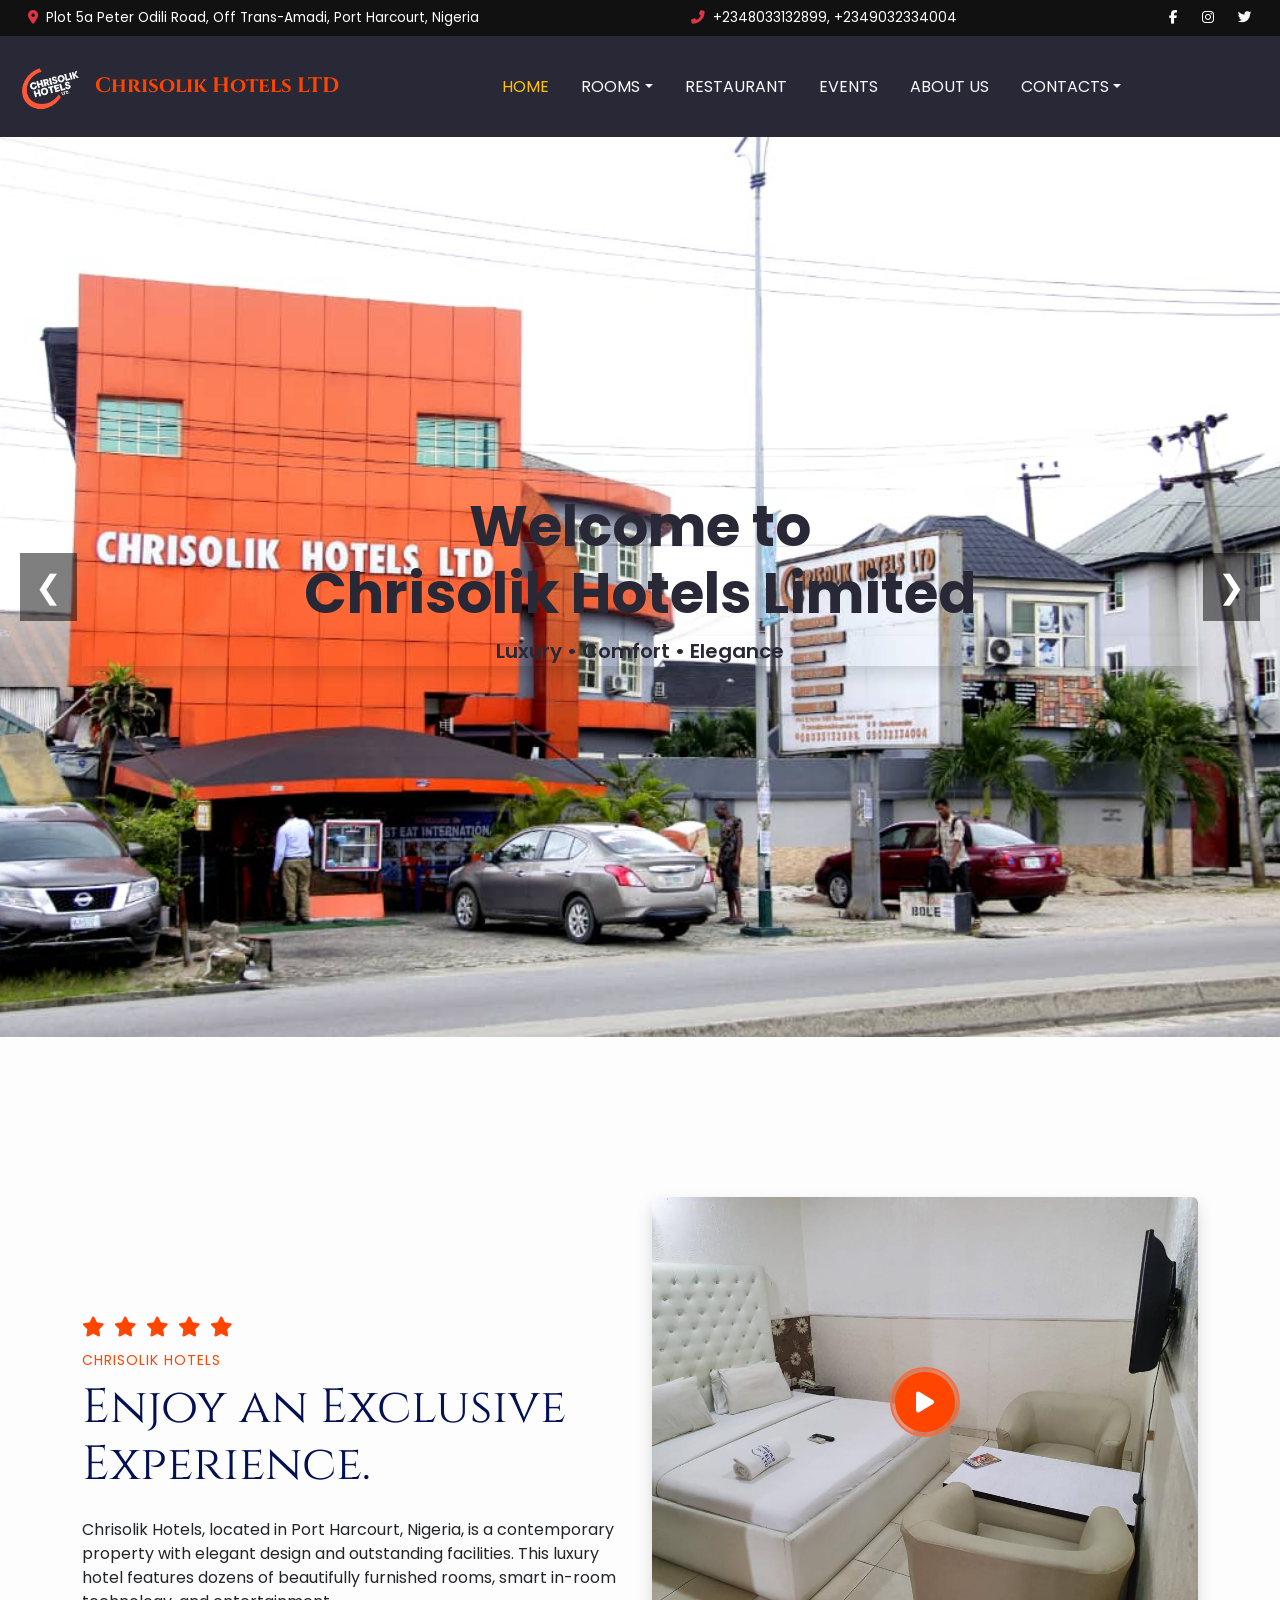
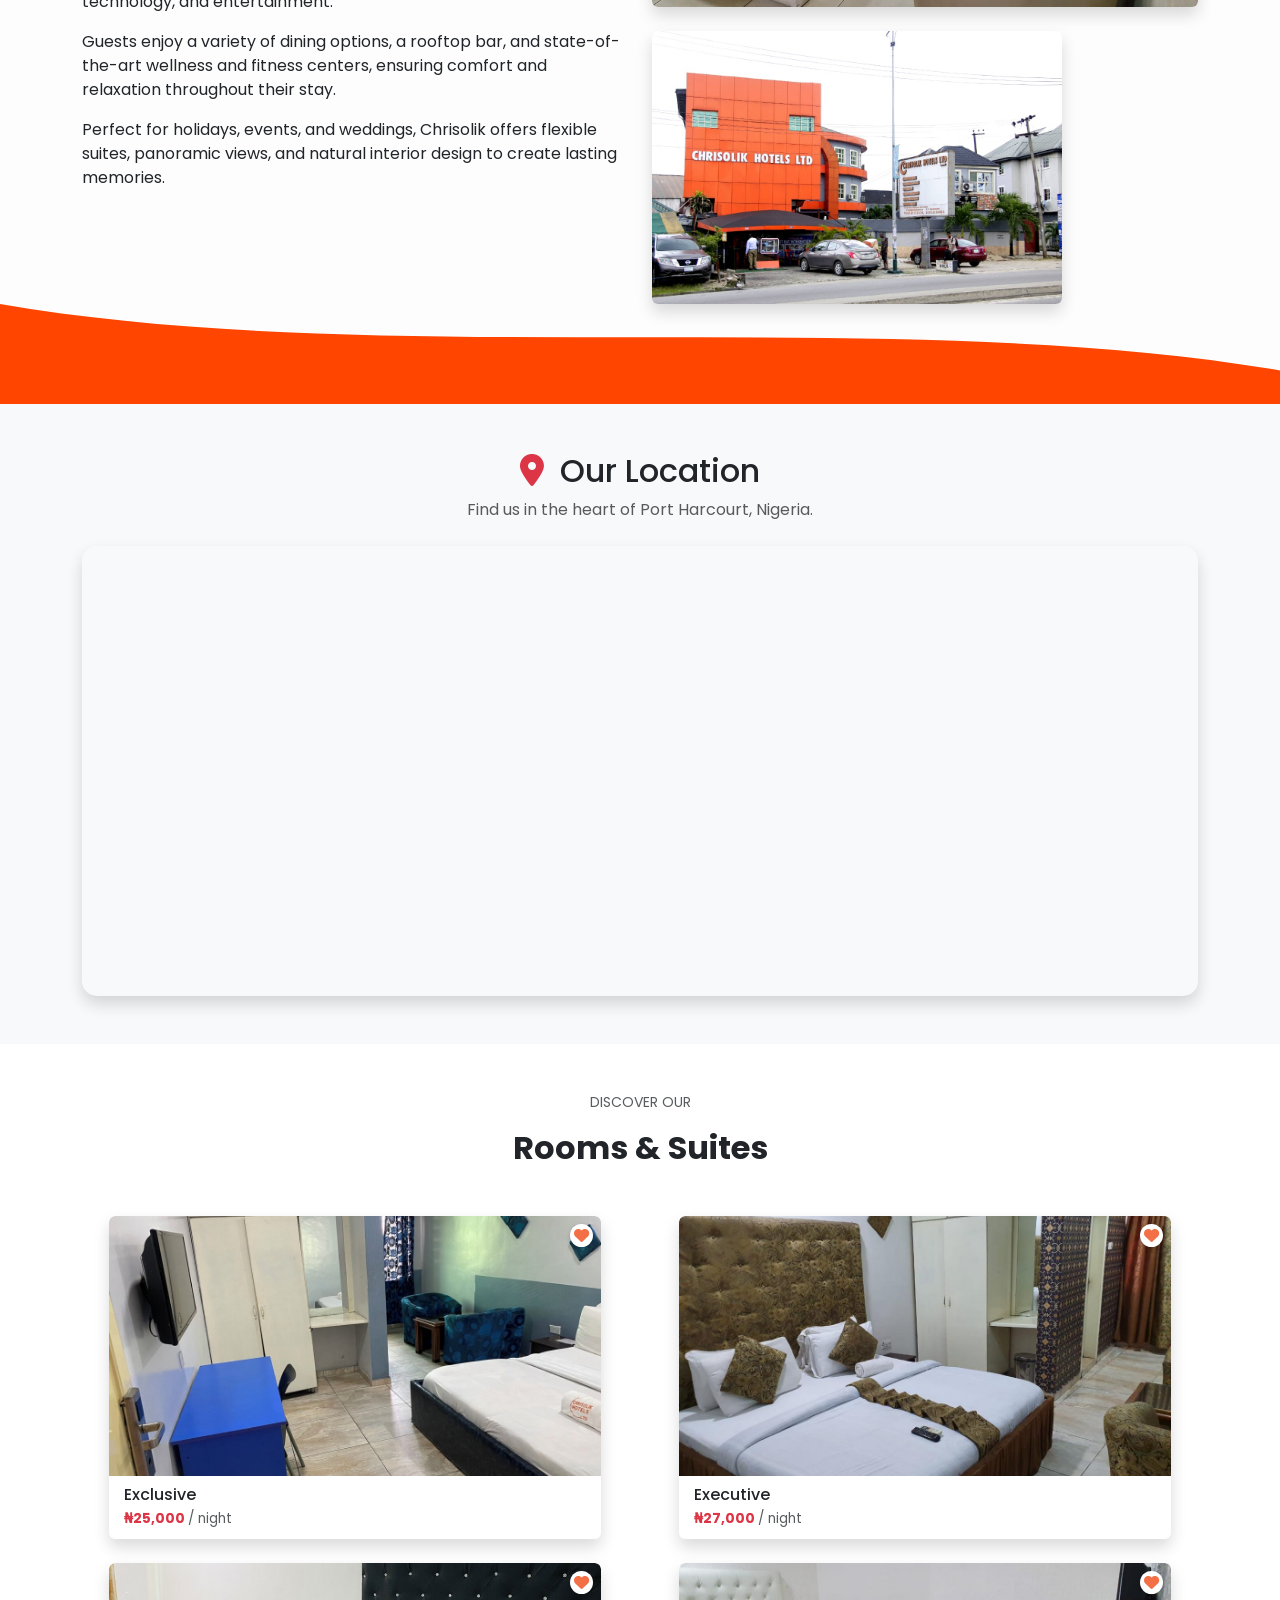
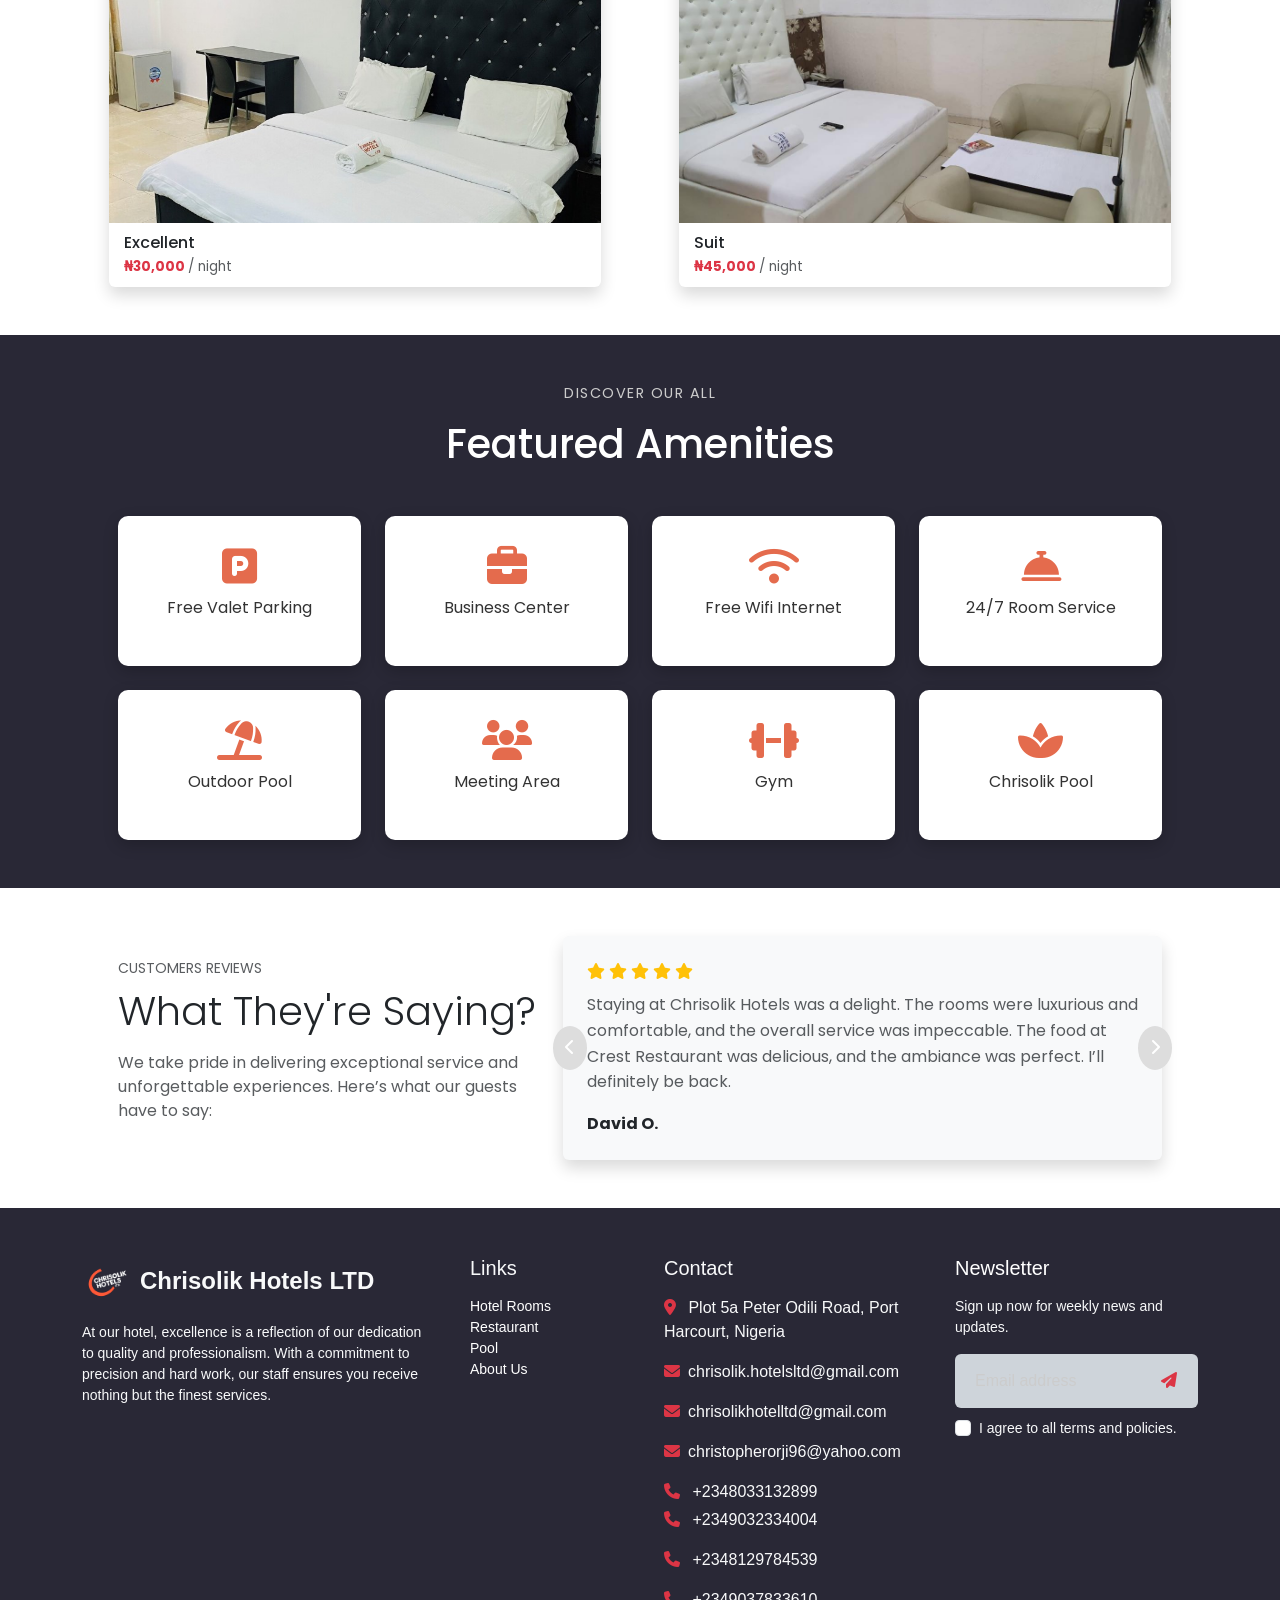
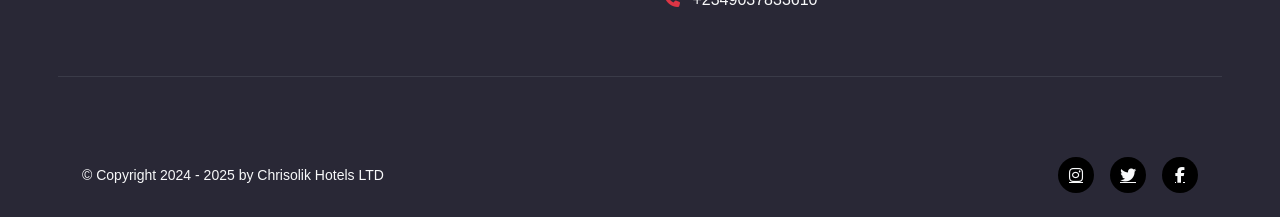
==== index.html @ db1ce0ff "first commit" ====
<!DOCTYPE html>
<html lang="en">
<head>
  <meta charset="UTF-8" />
  <meta name="viewport" content="width=device-width, initial-scale=1" />
  <title>Chrisolik Hotels LTD</title>

  <!-- Bootstrap CSS -->
  <link href="https://cdn.jsdelivr.net/npm/bootstrap@5.3.2/dist/css/bootstrap.min.css" rel="stylesheet">
  
  <!-- Font Awesome -->
  <link href="https://cdnjs.cloudflare.com/ajax/libs/font-awesome/6.5.0/css/all.min.css" rel="stylesheet">

  <!-- Google Fonts -->
  <link href="https://fonts.googleapis.com/css2?family=Cinzel:wght@400;700&family=Poppins:wght@400;500&display=swap" rel="stylesheet">
  <link rel="stylesheet" href="/styles.css">
  <link rel="stylesheet" href="/style.css">
</head>
<body>

<!-- 🔹 Top Info Bar -->
<div class="top-info py-2 px-3">
  <div class="container-fluid d-flex justify-content-between align-items-center flex-wrap">
    <div class="d-flex align-items-center">
      <i class="fas fa-map-marker-alt me-2 text-danger"></i>
      <span>Plot 5a Peter Odili Road, Off Trans-Amadi, Port Harcourt, Nigeria</span>
    </div>
    <div class="d-flex align-items-center">
      <i class="fas fa-phone-alt me-2 text-danger"></i>
      <span>+2348033132899, +2349032334004</span>
    </div>
    <div class="d-flex gap-4">
      <a href="https://www.facebook.com/share/1FcdzPFdBS/?mibextid=wwXIfr" class="text-light" target="_blank"><i class="fab fa-facebook-f" title="facebook"></i></a>
      <a href="#" class="text-light" target="_blank"><i class="fab fa-instagram" title="instagram"></i></a>
      <a href="#" class="text-light" target="_blank"><i class="fab fa-twitter" title="X"></i></a>
    </div>
  </div>
</div>

<!-- 🔹 Navbar -->
<nav class="navbar navbar-expand-lg navbar-light sticky-top navbar-custom">
  <div class="container-fluid d-flex justify-content-between align-items-center">

    <!-- Logo + Name -->
    <a class="navbar-brand d-flex align-items-center" href="/index.html">
      <img src="/images/hot-logo.png" alt="Chrisolik Logo" class="hotel-logo me-2">
      <span class="hotel-name">Chrisolik Hotels LTD</span>
    </a>

    <!-- Hamburger Icon -->
<button class="custom-toggler d-lg-none" type="button" data-bs-toggle="collapse" data-bs-target="#navbarNav" aria-controls="navbarNav" aria-expanded="false" aria-label="Toggle navigation">
  <span class="toggler-icon top-bar"></span>
  <span class="toggler-icon middle-bar"></span>
  <span class="toggler-icon bottom-bar"></span>
</button>

    <!-- Nav Items -->
    <div class="collapse navbar-collapse justify-content-center" id="navbarNav">
      <ul class="navbar-nav text-uppercase gap-3">
        <li class="nav-item"><a class="nav-link active text-warning" href="/index.html">Home</a></li>
        <li class="nav-item dropdown">
          <a class="nav-link dropdown-toggle text-light" href="#" id="roomsDropdown" data-bs-toggle="dropdown" aria-expanded="false">Rooms</a>
          <ul class="dropdown-menu" aria-labelledby="roomsDropdown">
            <li><a class="dropdown-item" href="/exclusive.html">EXCLUSIVE</a></li>
            <li><a class="dropdown-item" href="/executive.html">EXECUTIVE</a></li>
            <li><a class="dropdown-item" href="/room-details.html">EXCELLENT</a></li>
            <li><a class="dropdown-item" href="/suit.html">SUIT</a></li>
          </ul>
        </li>
        <li class="nav-item"><a class="nav-link text-light" href="#">Restaurant</a></li>
        <li class="nav-item"><a class="nav-link text-light" href="#">Events</a></li>
        <li class="nav-item"><a class="nav-link text-light" href="/about.html">About Us</a></li>
        
        <li class="nav-item dropdown">
          <a class="nav-link dropdown-toggle text-light" href="#" id="contactsDropdown" data-bs-toggle="dropdown" aria-expanded="false">Contacts</a>
          <ul class="dropdown-menu" aria-labelledby="contactsDropdown">
            <li class="mb-1"><i class="fas fa-phone text-danger me-2"> 08033132899</i></li>
            <li><i class="fas fa-phone text-danger me-2"> 09032334004</i></li>
            <li><i class="fas fa-phone text-danger me-2"> 08129784539</i></li>
            <li><i class="fas fa-phone text-danger me-2"> 09037833610</i></li>
          </ul>
        </li>
      </ul>
    </div>
  </div>
</nav>

<section id="home">
  <div id="heroCarousel" class="carousel slide" data-bs-ride="carousel" data-bs-interval="5000">
    <div class="carousel-inner">

      <div class="carousel-item active">
        <div class="hero-slide" style="background-image: url('/images/out1.JPG');">
          <div class="container text-center lead-1">
            <h1 class="display-4 fw-bold">Welcome to <br>Chrisolik Hotels Limited</h1>
            <p class="lead fw-semibold shadow">Luxury • Comfort • Elegance</p>
          </div>
        </div>
      </div>

      <!-- Repeat for all images -->
      <div class="carousel-item">
        <div class="hero-slide" style="background-image: url('/images/IMG-20250628-WA0046.jpg');">
          <div class="container text-center lead-1">
          </div>
        </div>
      </div>

      <div class="carousel-item">
        <div class="hero-slide" style="background-image: url('./image/po2.jpeg');"></div>
      </div>

      <div class="carousel-item">
        <div class="hero-slide" style="background-image: url('/images/reciptionist.JPG');"></div>
      </div>

      <div class="carousel-item">
        <div class="hero-slide" style="background-image: url('/images/out3.jpg');"></div>
      </div>

      <div class="carousel-item">
        <div class="hero-slide" style="background-image: url('./image/pa2.png');"></div>
      </div>


      <div class="carousel-item">
        <div class="hero-slide" style="background-image: url('/images/bar.png');"></div>
      </div>

      <div class="carousel-item">
        <div class="hero-slide" style="background-image: url('./image/po3.jpeg');"></div>
      </div>

      <div class="carousel-item">
        <div class="hero-slide" style="background-image: url('./images/out2.JPG');"></div>
      </div>


      <div class="carousel-item">
        <div class="hero-slide" style="background-image: url('/images/ent2.JPG');"></div>
      </div>

      <div class="carousel-item">
        <div class="hero-slide" style="background-image: url('./image/pa3.png');"></div>
      </div>


    </div>

    <!-- Arrows -->
    <button class="carousel-control custom-prev" type="button" aria-label="Previous">&#10094;</button>
    <button class="carousel-control custom-next" type="button" aria-label="Next">&#10095;</button>
  </div>
</section>

<section class="about-section " id="about">
  <div class="container">
    <div class="row align-items-center g-4">
      
      <!-- Left Content -->
      <div class="col-lg-6">
        <!-- ⭐ Star Row -->
           <div class="mb-2 text-warning fs-5 star">
             <i class="fas fa-star me-1"></i>
               <i class="fas fa-star me-1"></i>
             <i class="fas fa-star me-1"></i>
             <i class="fas fa-star me-1"></i>
             <i class="fas fa-star"></i>
           </div>

        
        <div class="mb-2 small letter-spacing chris">CHRISOLIK HOTELS</div>
        <h2 class="display-5 mb-4">Enjoy an Exclusive Experience.</h2>
        <p class="mb-3">
          Chrisolik Hotels, located in Port Harcourt, Nigeria, is a contemporary property with elegant design and outstanding facilities. This luxury hotel features dozens of beautifully furnished rooms, smart in-room technology, and entertainment.
        </p>
        <p class="mb-3">
          Guests enjoy a variety of dining options, a rooftop bar, and state-of-the-art wellness and fitness centers, ensuring comfort and relaxation throughout their stay.
        </p>
        <p class="mb-0">
          Perfect for holidays, events, and weddings, Chrisolik offers flexible suites, panoramic views, and natural interior design to create lasting memories.
        </p>
      </div>

      <!-- Right Images -->
      <div class="col-lg-6 position-relative">
        <div class="position-relative mb-4">
          <img src="/images/suit1.jpg" alt="Interior" class="img-fluid rounded shadow">
          <!-- Play button -->
          <div class="video-play-wrapper">
            <span class="pulse-box"></span>
            <a href="" class="video-play-btn" data-bs-toggle="modal" data-bs-target="#videoModal">
               <i class="fas fa-play"></i>
            </a>
          </div>
        </div>
        <div>
          <img src="/images/out1.JPG" alt="Hotel View" class="img-fluid rounded shadow w-75">
        </div>
      </div>

    </div>
  </div>
  <!-- Decorative Curve -->
<div class="about-curve">
  <svg viewBox="0 0 500 150" preserveAspectRatio="none">
    <path d="M0,0 C150,100 350,0 500,100 L500,150 L0,150 Z" style="stroke: none; fill: #ff4500;"></path>
  </svg>
</div>
</section>

<!-- Video Modal -->
<div class="modal fade" id="videoModal" tabindex="-1" aria-labelledby="videoModalLabel" aria-hidden="true">
  <div class="modal-dialog modal-dialog-centered modal-lg">
    <div class="modal-content bg-dark border-0">
      <div class="modal-body p-0 position-relative">
        <button type="button" class="btn-close btn-close-white position-absolute top-0 end-0 m-3" data-bs-dismiss="modal" aria-label="Close"></button>

        <!-- Video Element -->
        <div class="ratio ratio-16x9">
          <video id="videoPlayer" class="w-100">
            <source src="/videos/video1.mp4" type="video/mp4">
            Your browser does not support the video tag.
          </video>
        </div>

        <!-- Prev / Next buttons -->
        <div class="video-nav d-flex justify-content-between px-4 py-2">
          <button class="btn btn-outline-light btn-sm" id="prevVideo">Previous</button>
          <button class="btn btn-outline-light btn-sm" id="nextVideo">Next</button>
        </div>
      </div>
    </div>
  </div>
</div>

<section class="map-section py-5 bg-light" id="location">
  <div class="container">
    <div class="text-center mb-4">
      <h2 class="section-title text-dark">
        <i class="fas fa-map-marker-alt text-danger me-2"></i>
        Our Location
      </h2>
      <p class="text-muted">Find us in the heart of Port Harcourt, Nigeria.</p>
    </div>

    <div class="map-embed-wrapper shadow" data-aos="fade-up">
      <iframe 
        src="https://www.google.com/maps/embed?pb=!1m18!1m12!1m3!1d3975.8508532548835!2d7.037875073494034!3d4.795641140830302!2m3!1f0!2f0!3f0!3m2!1i1024!2i768!4f13.1!3m3!1m2!1s0x1069cc5d5e0ee6b7%3A0xc593f499221dd9ce!2sChrisolik%20Hotel%20Ltd.!5e0!3m2!1sen!2sng!4v1751375097834!5m2!1sen!2sng" 
        allowfullscreen 
        loading="lazy" 
        referrerpolicy="no-referrer-when-downgrade">
      </iframe>
    </div>
  </div>
</section>

<section class="rooms-section py-5">
  <div class="container">
    <div class="text-center mb-5">
      <p class="text-uppercase text-muted small">Discover Our</p>
      <h2 class="fw-bold">Rooms & Suites</h2>
    </div>

    <div class="row g-4">
      <!-- Room Card (repeat as needed) -->
      <div class="col-md-6">
        <a href="/exclusive.html" class="text-decoration-none text-dark">
          <div class="card room-card shadow">
            <div class="room-img-wrapper">
              <img src="images/room5.jpg" alt="Exclusive Room">
              <i class="fas fa-heart favorite-icon"></i>
            </div>
            <div class="card-body">
              <h5 class="card-title">Exclusive</h5>
              <p class="card-text text-danger fw-bold">₦25,000 <span class="text-muted fw-normal">/ night</span></p>
            </div>
          </div>
        </a>
      </div>

      <div class="col-md-6">
        <a href="/executive.html" class="text-decoration-none text-dark">
          <div class="card room-card shadow">
            <div class="room-img-wrapper">
              <img src="images/IMG-20250628-WA0041.jpg" alt="Executive Room">
              <i class="fas fa-heart favorite-icon"></i>
            </div>
            <div class="card-body">
              <h5 class="card-title">Executive</h5>
              <p class="card-text text-danger fw-bold">₦27,000 <span class="text-muted fw-normal">/ night</span></p>
            </div>
          </div>
        </a>
      </div>

      <div class="col-md-6">
        <a href="room-details.html" class="text-decoration-none text-dark">
          <div class="card room-card shadow">
            <div class="room-img-wrapper">
              <img src="images/room6.jpg" alt="Excellent Room">
              <i class="fas fa-heart favorite-icon"></i>
            </div>
            <div class="card-body">
              <h5 class="card-title">Excellent</h5>
              <p class="card-text text-danger fw-bold">₦30,000 <span class="text-muted fw-normal">/ night</span></p>
            </div>
          </div>
        </a>
      </div>

      <div class="col-md-6">
        <a href="/suit.html" class="text-decoration-none text-dark">
          <div class="card room-card shadow">
            <div class="room-img-wrapper">
              <img src="images/suit1.jpg" alt="Suit Room">
              <i class="fas fa-heart favorite-icon"></i>
            </div>
            <div class="card-body">
              <h5 class="card-title">Suit</h5>
              <p class="card-text text-danger fw-bold">₦45,000 <span class="text-muted fw-normal">/ night</span></p>
            </div>
          </div>
        </a>
      </div>
    </div>
  </div>
</section>


<div class="container-fluid feature">
    <div class="container px-3 px-lg-5 py-5 feature"> <!-- responsive horizontal padding -->
    <div class="section-title text-center mb-5">
      <p>DISCOVER OUR ALL</p>
      <h2>Featured Amenities</h2>
    </div>

    <div class="row g-4">
      <!-- 2 per row on small, 4 per row on medium and up -->
      <div class="col-6 col-md-3">
        <div class="amenity-box">
          <i class="fas fa-parking amenity-icon"></i>
          <p>Free Valet Parking</p>
        </div>
      </div>
      <div class="col-6 col-md-3">
        <div class="amenity-box">
          <i class="fas fa-briefcase amenity-icon"></i>
          <p>Business Center</p>
        </div>
      </div>
      <div class="col-6 col-md-3">
        <div class="amenity-box">
          <i class="fas fa-wifi amenity-icon"></i>
          <p>Free Wifi Internet</p>
        </div>
      </div>
      <div class="col-6 col-md-3">
        <div class="amenity-box">
          <i class="fas fa-concierge-bell amenity-icon"></i>
          <p>24/7 Room Service</p>
        </div>
      </div>
      <div class="col-6 col-md-3">
        <div class="amenity-box">
          <i class="fas fa-umbrella-beach amenity-icon"></i>
          <p>Outdoor Pool</p>
        </div>
      </div>
      <div class="col-6 col-md-3">
        <div class="amenity-box">
          <i class="fas fa-users amenity-icon"></i>
          <p>Meeting Area</p>
        </div>
      </div>
      <div class="col-6 col-md-3">
        <div class="amenity-box">
          <i class="fas fa-dumbbell amenity-icon"></i>
          <p>Gym</p>
        </div>
      </div>
      <div class="col-6 col-md-3">
        <div class="amenity-box">
          <i class="fas fa-spa amenity-icon"></i>
          <p>Chrisolik Pool</p>
        </div>
      </div>
    </div>
  </div>
</div>

<section class="testimonial-section py-5">
  <div class="container px-3 px-lg-5">
    <div class="row align-items-center g-4">
      <!-- Left: Text -->
      <div class="col-lg-5">
        <div class="testimonial-intro">
          <p class="text-uppercase small text-muted mb-2">Customers Reviews</p>
          <h2 class="display-6 text-dark">What They're Saying?</h2>
          <p class="text-muted mt-3">
            We take pride in delivering exceptional service and unforgettable experiences. Here’s what our guests have to say:
          </p>
        </div>
      </div>

      <!-- Right: Custom Carousel -->
      <div class="col-lg-7 position-relative">
        <div class="testimonial-card p-4 shadow rounded bg-light position-relative">
          <div class="carousel-content">
            <div class="review-item active">
              <div class="stars mb-2">
                <i class="fas fa-star text-warning"></i>
                <i class="fas fa-star text-warning"></i>
                <i class="fas fa-star text-warning"></i>
                <i class="fas fa-star text-warning"></i>
                <i class="fas fa-star text-warning"></i>
              </div>
              <p class="text-muted">Staying at Chrisolik Hotels was a delight. The rooms were luxurious and comfortable, and the overall service was impeccable. The food at Crest Restaurant was delicious, and the ambiance was perfect. I’ll definitely be back.</p>
              <p class="fw-bold mt-3 mb-0">David O.</p>
            </div>
            <div class="review-item d-none">
              <div class="stars mb-2">
                <i class="fas fa-star text-warning"></i>
                <i class="fas fa-star text-warning"></i>
                <i class="fas fa-star text-warning"></i>
                <i class="fas fa-star text-warning"></i>
                <i class="fas fa-star-half-alt text-warning"></i>
              </div>
              <p class="text-muted">Exceptional hospitality! The spa experience was serene and rejuvenating. The staff went above and beyond to make my stay comfortable. Truly a 5-star experience.</p>
              <p class="fw-bold mt-3 mb-0">Amaka E.</p>
            </div>
            <div class="review-item d-none">
              <div class="stars mb-2">
                <i class="fas fa-star text-warning"></i>
                <i class="fas fa-star text-warning"></i>
                <i class="fas fa-star text-warning"></i>
                <i class="fas fa-star text-warning"></i>
                <i class="fas fa-star text-warning"></i>
              </div>
              <p class="text-muted">I’ve stayed at many hotels, but Chrisolik stands out for its impeccable service and cozy ambiance. The staff were very courteous and the rooms spotless.</p>
              <p class="fw-bold mt-3 mb-0">Michael T.</p>
            </div>
            <div class="review-item d-none">
              <div class="stars mb-2">
                <i class="fas fa-star text-warning"></i>
                <i class="fas fa-star text-warning"></i>
                <i class="fas fa-star text-warning"></i>
                <i class="fas fa-star text-warning"></i>
                <i class="fas fa-star text-warning"></i>
              </div>
              <p class="text-muted">Absolutely fantastic! The interior was stunning, and the concierge service exceeded expectations. Will recommend to everyone I know!</p>
              <p class="fw-bold mt-3 mb-0">Blessing I.</p>
            </div>
            <div class="review-item d-none">
              <div class="stars mb-2">
                <i class="fas fa-star text-warning"></i>
                <i class="fas fa-star text-warning"></i>
                <i class="fas fa-star text-warning"></i>
                <i class="fas fa-star-half-alt text-warning"></i>
                <i class="far fa-star text-warning"></i>
              </div>
              <p class="text-muted">Cozy and comfortable. I appreciated the quiet surroundings and the lovely breakfast. Good value for money!</p>
              <p class="fw-bold mt-3 mb-0">Henry K.</p>
            </div>
            <div class="review-item d-none">
              <div class="stars mb-2">
                <i class="fas fa-star text-warning"></i>
                <i class="fas fa-star text-warning"></i>
                <i class="fas fa-star text-warning"></i>
                <i class="fas fa-star text-warning"></i>
                <i class="fas fa-star-half-alt text-warning"></i>
              </div>
              <p class="text-muted">Everything about my stay was smooth and delightful. Check-in was fast, and the staff was very helpful.</p>
              <p class="fw-bold mt-3 mb-0">Nkechi U.</p>
            </div>
          </div>

          <!-- Navigation Arrows -->
          <button class="custom-arrow left-arrow" onclick="showPrevReview()">
            <i class="fas fa-chevron-left"></i>
          </button>
          <button class="custom-arrow right-arrow" onclick="showNextReview()">
            <i class="fas fa-chevron-right"></i>
          </button>
        </div>
      </div>
    </div>
  </div>
</section>

<style>

</style>

<script>
let currentReviewIndex = 0;
const reviews = document.querySelectorAll('.review-item');

function showReview(index) {
  reviews.forEach((item, i) => {
    item.classList.toggle('d-none', i !== index);
    item.classList.toggle('active', i === index);
  });
}

function showPrevReview() {
  currentReviewIndex = (currentReviewIndex - 1 + reviews.length) % reviews.length;
  showReview(currentReviewIndex);
}

function showNextReview() {
  currentReviewIndex = (currentReviewIndex + 1) % reviews.length;
  showReview(currentReviewIndex);
}
</script>

<footer class="footer-section text-light pt-5 pb-4 bg-dark">
  <div class="container">
    <div class="row g-5">

      <!-- About -->
      <div class="col-lg-4 col-md-6">
        <div class="d-flex align-items-center mb-3">
          <img src="/images/hot-logo.png" alt="logo" class="me-2" style="height: 50px;">
          <h4 class="m-0 fw-bold">Chrisolik Hotels LTD</h4>
        </div>
        <p class="text-light small">
          At our hotel, excellence is a reflection of our dedication to quality and professionalism. With a commitment to precision and hard work, our staff ensures you receive nothing but the finest services.
        </p>
      </div>

      <!-- Links -->
      <div class="col-lg-2 col-md-6">
        <h5 class=" mb-3">Links</h5>
        <ul class="list-unstyled small">
          <li><a href="#" class="text-white text-decoration-none">Hotel Rooms</a></li>
          <li><a href="#" class="text-white text-decoration-none">Restaurant</a></li>
          <li><a href="#" class="text-white text-decoration-none">Pool</a></li>
          <!-- <li><a href="#" class="text-white text-decoration-none">Gym</a></li> -->
          <li><a href="#" class="text-white text-decoration-none">About Us</a></li>
          <!-- <li><a href="#" class="text-white text-decoration-none">Contact Us</a></li> -->
        </ul>
      </div>

      <!-- Contact -->
      <div class="col-lg-3 col-md-6">
        <h5 class=" mb-3">Contact</h5>
        <p><i class="fas fa-map-marker-alt text-danger me-2"></i> Plot 5a Peter Odili Road, Port Harcourt, Nigeria</p>
        <p><i class="fas fa-envelope text-danger me-2"></i>chrisolik.hotelsltd@gmail.com</p>
        <p><i class="fas fa-envelope text-danger me-2"></i>chrisolikhotelltd@gmail.com</p>
        <p><i class="fas fa-envelope text-danger me-2"></i>christopherorji96@yahoo.com</p>
        <p class="mb-1"><i class="fas fa-phone text-danger me-2"></i> +2348033132899</p>
        <p><i class="fas fa-phone text-danger me-2"></i> +2349032334004</p>
        <p><i class="fas fa-phone text-danger me-2"></i> +2348129784539</p>
        <p><i class="fas fa-phone text-danger me-2"></i> +2349037833610</p>
      </div>

<div class="col-lg-3 col-md-6 newsletter">
  <h5 class="mb-3 text-white">Newsletter</h5>
  <p class="text-light small">Sign up now for weekly news and updates.</p>

  <form id="newsletterForm" class="d-flex bg-dark-subtle p-2 rounded">
    <input type="email" name="user_email" id="newsletterEmail" class="form-control border-0 bg-transparent text-light" placeholder="Email address" required />
    <button class="btn text-danger" type="submit">
      <i class="fas fa-paper-plane"></i>
    </button>
  </form>

  <div class="form-check mt-2">
    <input class="form-check-input" type="checkbox" id="termsCheck" />
    <label class="form-check-label small text-light" for="termsCheck">
      I agree to all terms and policies.
    </label>
  </div>

  <!-- Toast Message -->
  <div id="toast" class="toast align-items-center text-bg-success border-0 mt-3" role="alert">
    <div class="d-flex">
      <div class="toast-body">Subscribed successfully!</div>
      <button type="button" class="btn-close btn-close-white me-2 m-auto" data-bs-dismiss="toast"></button>
    </div>
  </div>
</div>

    <!-- Bottom Row -->
    <hr class="border-secondary mt-5">
    <div class="d-flex justify-content-between flex-wrap align-items-center pt-3">
      <p class="mb-0 small text-light">© Copyright 2024 - 2025 by Chrisolik Hotels LTD</p>
      <div class="social-icons d-flex gap-3">
        <a href="#" class="text-light bg-black rounded-circle p-2" target="_blank"><i class="fab fa-instagram"></i></a>
        <a href="#" class="text-light bg-black rounded-circle p-2" target="_blank"><i class="fab fa-twitter"></i></a>
        <a href="https://www.facebook.com/share/1FcdzPFdBS/?mibextid=wwXIfr" target="_blank" class="text-light bg-black rounded-circle p-2"><i class="fab fa-facebook-f"></i></a>
      </div>
    </div>
  </div>
</footer>








<script>
  document.addEventListener('DOMContentLoaded', function () {
    const videoModal = document.getElementById('videoModal');
    const videoIframe = document.getElementById('videoIframe');
    const videoURL = "https://www.youtube.com/embed/YOUR_VIDEO_ID?autoplay=1";

    videoModal.addEventListener('show.bs.modal', function () {
      videoIframe.src = videoURL;
    });

    videoModal.addEventListener('hidden.bs.modal', function () {
      videoIframe.src = "";
    });
  });
</script>

<script>
  const videoPlayer = document.getElementById('videoPlayer');
  const videos = [
    '/videos/video1.mp4',
    '/videos/video2.mp4',
    // '/videos/video3.mp4'
  ];
  let currentVideoIndex = 0;

  // Load video by index
  function loadVideo(index) {
    currentVideoIndex = index;
    videoPlayer.src = videos[index];
    videoPlayer.load();
    videoPlayer.play();
  }

  document.getElementById('nextVideo').addEventListener('click', () => {
    let next = (currentVideoIndex + 1) % videos.length;
    loadVideo(next);
  });

  document.getElementById('prevVideo').addEventListener('click', () => {
    let prev = (currentVideoIndex - 1 + videos.length) % videos.length;
    loadVideo(prev);
  });

  // When modal opens, load first video
  document.getElementById('videoModal').addEventListener('show.bs.modal', () => {
    loadVideo(0);
  });

  // Pause video on close
  document.getElementById('videoModal').addEventListener('hide.bs.modal', () => {
    videoPlayer.pause();
    videoPlayer.currentTime = 0;
  });
</script>

<!-- EmailJS SDK -->
<script src="https://cdn.emailjs.com/dist/email.min.js"></script>
<script>
  emailjs.init("zBGrckZn1s3JCqC8J"); // Replace with your actual key

  document.getElementById("newsletterForm").addEventListener("submit", function (e) {
    e.preventDefault();

    const email = document.getElementById("newsletterEmail").value;
    const terms = document.getElementById("termsCheck").checked;
    const toast = document.getElementById("toast");

    if (!email || !terms) {
      alert("Please enter a valid email and agree to terms.");
      return;
    }

    emailjs.send("service_iovfmcd", "template_qydpnwi", {
      user_email: email
    }).then(function () {
      const bsToast = new bootstrap.Toast(toast);
      toast.style.opacity = 1;
      bsToast.show();
      document.getElementById("newsletterForm").reset();
    }, function (error) {
      alert("Something went wrong. Try again later.");
      console.error("EmailJS error:", error);
    });
  });
</script>


<!-- 🔹 Scripts -->
<script src="https://cdn.jsdelivr.net/npm/bootstrap@5.3.2/dist/js/bootstrap.bundle.min.js"></script>
<script src="/index.js"></script>
</body>
</html>
---- styles.css ----
body {
      font-family: 'Poppins', sans-serif;
    }

    /* Top Info Bar */
    .top-info {
      background: #111;
      color: #fff;
      font-size: 0.85rem;
      transition: all 0.3s ease;
    }
    .top-info.hidden {
      opacity: 0;
      height: 0;
      padding: 0;
      overflow: hidden;
    }

    /* Navbar */
    .navbar-custom {
      transition: background-color 0.3s ease, box-shadow 0.3s ease;
      background-color: rgba(255, 255, 255, 0.05);
      backdrop-filter: blur(6px);
      background-color: #292836;
    }
    .navbar-custom.scrolled {
      background-color: #292836 !important;
      box-shadow: 0 2px 8px rgba(0, 0, 0, 0.1);
    }
    .hotel-logo {
      height: 75px;
    }
    .hotel-name {
      font-family: 'Cinzel', serif;
      font-size: 1.3rem;
      font-weight: 700;
      color: orangered;
    }

    /* Dropdown on Hover */
    .navbar-nav .dropdown:hover .dropdown-menu {
      display: block;
      animation: dropdownFadeSlide 0.3s ease forwards;
    }
    @keyframes dropdownFadeSlide {
      from {
        opacity: 0;
        transform: translateY(10px);
      }
      to {
        opacity: 1;
        transform: translateY(0);
      }
    }

    /* 🔹 Burger Wrapper */
  .custom-toggler {
  position: absolute;
  right: 20px;
  top: 20px;
  width: 32px;
  height: 24px;
  border: none;
  background: transparent;
  display: flex;
  flex-direction: column;
  justify-content: space-between;
  padding: 0;
  cursor: pointer;
  z-index: 1001;
}

/* 🔹 Burger Lines */
.toggler-icon {
  height: 3px;
  background-color: #f36f45;
  border-radius: 2px;
  transition: transform 0.4s ease, opacity 0.4s ease;
}

/* 🔹 Animation to X */
.custom-toggler.active .top-bar {
  transform: translateY(9px) rotate(45deg);
}

.custom-toggler.active .middle-bar {
  opacity: 0;
}

.custom-toggler.active .bottom-bar {
  transform: translateY(-9px) rotate(-45deg);
}
.about-section h2 {
  font-family: 'Cinzel', serif;
  color: #031052;
}
.about-section{
    position: relative;
    z-index: 2;
    background-color: #fff;
    padding-top: 10rem;
    background-color: #faf5ef;
}

.letter-spacing {
  letter-spacing: 1px;
}

/* .video-play-btn {
  position: absolute;
  top: 50%;
  left: 50%;
  transform: translate(-50%, -50%);
  background: #f36f45;;
  color: #fff;
  font-size: 1.5rem;
  width: 60px;
  height: 60px;
  border-radius: 50%;
  display: flex;
  align-items: center;
  justify-content: center;
  text-decoration: none;
  transition: background 0.3s ease;
  z-index: 1;
} */

.video-play-btn:hover {
  background: #d6552f;
}
.about-curve {
  position: absolute;
  bottom: 0;
  left: 0;
  width: 100%;
  height: 100px;
  overflow: hidden;
  line-height: 0;
  z-index: 1;
}

.about-curve svg {
  position: relative;
  display: block;
  width: calc(100% + 1.3px);
  height: 100%;
}

.about-section {
  position: relative;
  background-color: #fdfdfd; /* or any light background */
  padding-bottom: 100px; /* give space for the curve */
}
/* 🔹 Wrapper to hold pulse + button */
.video-play-wrapper {
  position: absolute;
  top: 50%;
  left: 50%;
  transform: translate(-50%, -50%);
  z-index: 1;
  display: flex;
  align-items: center;
  justify-content: center;
}

/* 🔹 Square animated background */
.pulse-box {
  position: absolute;
  width: 80px;
  height: 80px;
  border: 2px solid #f36f45;
  animation: pulseBoxAnim 2s infinite ease-in-out;
  border-radius: 10px;
  z-index: 0;
}

/* 🔹 Circular play button stays above */
.video-play-btn {
  position: relative;
  background: #f36f45;
  color: #fff;
  font-size: 1.5rem;
  width: 60px;
  height: 60px;
  border-radius: 50%;
  display: flex;
  align-items: center;
  justify-content: center;
  text-decoration: none;
  z-index: 1;
  transition: background 0.3s ease;
}

.video-play-btn:hover {
  background: #d6552f;
}

/* 🔹 Pulse Animation Keyframes */
@keyframes pulseBoxAnim {
  0% {
    transform: scale(1);
    opacity: 0.8;
  }
  50% {
    transform: scale(1.2);
    opacity: 0.2;
  }
  100% {
    transform: scale(1);
    opacity: 0.8;
  }
}
.modal-content{
    border-radius: 10px;
    overflow: hidden;
}
.hero-slide {
  min-height: 100vh;
  background-size: cover;
  background-position: center;
  background-repeat: no-repeat;
  background-color: #000;
  display: flex;
  align-items: center;
  justify-content: center;
  color: white;
  animation: zoomEffect 8s ease-in-out infinite;
}

@keyframes zoomEffect {
  0% {
    transform: scale(1);
  }
  50% {
    transform: scale(1.06);
  }
  100% {
    transform: scale(1);
  }
}

.carousel-item {
  transition: transform 1s ease, opacity 1s ease-in-out;
}

/* Prevent white flash */
.carousel-inner, .carousel-item {
  background-color: #000;
}

/* Arrows */
.custom-prev,
.custom-next {
  position: absolute;
  top: 50%;
  transform: translateY(-50%);
  background-color: rgba(0, 0, 0, 0.5);
  color: white;
  border: none;
  font-size: 2rem;
  padding: 10px 15px;
  cursor: pointer;
  z-index: 10;
  transition: background-color 0.3s ease;
}

.custom-prev:hover,
.custom-next:hover {
  background-color: orangered;
}

.custom-prev {
  left: 20px;
}

.custom-next {
  right: 20px;
}
.custom-arrow {
  position: absolute;
  top: 50%;
  transform: translateY(-50%);
  background: #ddd;
  border: none;
  padding: 10px 12px;
  border-radius: 50%;
  color: white;
  z-index: 10;
  transition: background-color 0.3s ease;
}
.custom-arrow:hover {
  background-color: orangered;
}
.left-arrow {
  left: 10px;
}
.right-arrow {
  right: 10px;
}
.map-embed-wrapper {
  position: relative;
  overflow: hidden;
  border-radius: 15px;
  height: 450px;
  width: 100%;
}

.map-embed-wrapper iframe {
  width: 100%;
  height: 100%;
  border: 0;
  display: block;
}
.newsletter input::placeholder {
  color: #ccc;
}

.toast {
  position: absolute;
  top: 0;
  right: 0;
  z-index: 9999;
  opacity: 0;
  transition: opacity 0.3s ease-in-out;
}
---- style.css ----
.custom-carousel-container {
  position: relative;
  overflow: hidden;
}
.room-info-section h3 {
    font-family: 'Georgia', serif;
    font-size: 2rem;
    margin-bottom: 0.5rem;
  }

  .room-info-section p {
    font-size: 1rem;
  }

  .room-info-section h5 {
    font-family: 'Georgia', serif;
    font-size: 1.2rem;
  }

  .room-info-section .text-danger {
    color: #e75c47 !important;
  }

  .room-info-section i {
    min-width: 20px;
  }

  .room-info-section .booking-box {
    background: #fdf7f2;
    border-left: solid 40px #e75c47;
    padding: 2rem;
  }

  .room-info-section .booking-box h5 {
    color: #e75c47;
    font-family: serif;
    font-weight: 600;
  }

  .room-info-section .booking-box .btn {
    background-color: #e75c47;
    color: white;
    font-weight: bold;
  }
.custom-carousel-track {
  display: flex;
  overflow-x: scroll;
  scroll-behavior: smooth;
  scrollbar-width: none;
}
.custom-carousel-track::-webkit-scrollbar {
  display: none;
}

.carousel-img {
  flex: 0 0 25%;
  height: 400px;
  object-fit: cover;
}

/* Arrows */
.carousel-arrow {
  position: absolute;
  top: 50%;
  transform: translateY(-50%);
  background: #ffffffdd;
  border: none;
  font-size: 20px;
  padding: 10px 14px;
  z-index: 2;
  cursor: pointer;
  opacity: 0;
  transition: all 0.3s ease;
  color: #333;
  border-radius: 50%;
}

.custom-carousel-container:hover .carousel-arrow {
  opacity: 1;
}

.carousel-arrow:hover {
  background-color: orangered;
  color: #fff;
}

.carousel-arrow.left {
  left: 10px;
}
.carousel-arrow.right {
  right: 10px;
}

/* Camera count */
.camera-count {
  position: absolute;
  bottom: 10px;
  left: 15px;
  background-color: #fff;
  padding: 5px 10px;
  font-size: 14px;
  border-radius: 30px;
  box-shadow: 0 2px 6px rgba(0,0,0,0.1);
  display: flex;
  align-items: center;
  font-weight: 500;
}
.amenity-box {
  background-color: #fff;
  color: #333;
  padding: 30px 20px;
  border-radius: 10px;
  text-align: center;
  box-shadow: 0 5px 15px rgba(0, 0, 0, 0.2);
  transition: transform 0.2s ease;
}

.amenity-box:hover {
  transform: translateY(-5px);
}

.amenity-icon {
  font-size: 2.5rem;
  color: #e46b4d;
  margin-bottom: 10px;
}

.section-title h2 {
  font-size: 2.5rem;
  color: #fff;
}

.section-title p {
  text-transform: uppercase;
  letter-spacing: 1.5px;
  font-size: 0.9rem;
  color: #ccc;
}
.feature{
    background-color: #292836;
}
.chris{
    color: orangered;
}
.testimonial-card p{    font-size: o.95rem;

    line-height: 1.6;
}
.quote-icon {
  position: absolute;
  top: 0;
  right: 0;
  background-color: #e46b4d;
  color: #fff;
  padding: 1rem;
  font-size: 2rem;
  border-bottom-left-radius: 50%;
}

.nav-arrow {
  position: absolute;
  top: 50%;
  transform: translateY(-50%);
  background: #e46b4d;
  border: none;
  color: #fff;
  padding: 12px 16px;
  border-radius: 50%;
  cursor: pointer;
  display: none;
  z-index: 10;
  transition: background 0.3s ease;
}

.left-arrow {
  left: -10px;
}

.right-arrow {
  right: -10px;
}

.testimonial-card:hover .nav-arrow {
  display: block;
}

.nav-arrow:hover {
  background: #c5543d;
}
@media (max-width: 576px) {
  .testimonial-card p {
    font-size: 0.9rem;
  }
}
.footer-section {
  background-color: #292836 !important;
  font-family: 'sans-serif', Arial;
}
.star{
    color: orangered !important;
}
.footer-section a:hover {
  color: #f36f45 !important;
}

.footer-section .social-icons a {
  width: 36px;
  height: 36px;
  display: inline-flex;
  align-items: center;
  justify-content: center;
  background: #1a1a28;
  transition: all 0.3s ease;
}

.footer-section .social-icons a:hover {
  background: #f36f45;
  color: white;
}
/* Smaller, Taller Room Card */
.room-card {
  font-size: 0.85rem;
  border: none;
  border-radius: 6px;
  overflow: hidden;
  max-width: 90%; /* Reduce card width */
  margin: 0 auto;  /* Center card */
}

/* Adjusted Image Wrapper: Narrower and Taller */
.room-img-wrapper {
  position: relative;
  width: 100%;
  height: 260px; /* Increase height */
  overflow: hidden;
  border-radius: 6px 6px 0 0;
}

/* Image Style */
.room-img-wrapper img {
  width: 100%;
  height: 100%;
  object-fit: cover;
  transition: transform 0.4s ease;
}

/* Zoom Effect on Hover */
.room-img-wrapper:hover img {
  transform: scale(1.08);
}

/* Floating Heart Icon */
.favorite-icon {
  position: absolute;
  top: 8px;
  right: 8px;
  font-size: 0.95rem;
  color: #f36f45;
  background: white;
  border-radius: 50%;
  padding: 4px;
  box-shadow: 0 2px 5px rgba(0, 0, 0, 0.2);
}

/* Card Body (Text Area) */
.card-body {
  padding: 0.6rem 0.9rem;
}

.card-title {
  font-size: 1rem;
  margin-bottom: 0.3rem;
}


/* Position play button in center of image */
.video-play-wrapper {
  position: absolute;
  top: 50%;
  left: 50%;
  transform: translate(-50%, -50%);
  z-index: 2;
}

.video-play-btn {
  display: inline-flex;
  align-items: center;
  justify-content: center;
  background-color: orangered;
  color: white;
  width: 60px;
  height: 60px;
  border-radius: 50%;
  font-size: 1.5rem;
  text-decoration: none;
  transition: background 0.3s ease;
}

.video-play-btn:hover {
  background-color: #d63600;
}

/* Pulse effect */
.pulse-box {
  position: absolute;
  width: 70px;
  height: 70px;
  background: rgba(255, 69, 0, 0.4);
  border-radius: 50%;
  top: 50%;
  left: 50%;
  transform: translate(-50%, -50%);
  animation: pulse 1.5s infinite;
}

@keyframes pulse {
  0% {
    transform: translate(-50%, -50%) scale(0.9);
    opacity: 1;
  }
  100% {
    transform: translate(-50%, -50%) scale(1.4);
    opacity: 0;
  }
}
.modal .btn-close{
  z-index: 1055;
  position: absolute;
  top: 10px;
  right: 10px;
}
.moda-body .ratio{
  position: relative;
  pointer-events: none;
}
#videoPlayer{
  pointer-events: auto;
}
.lead-1{
  color: #292836;
}
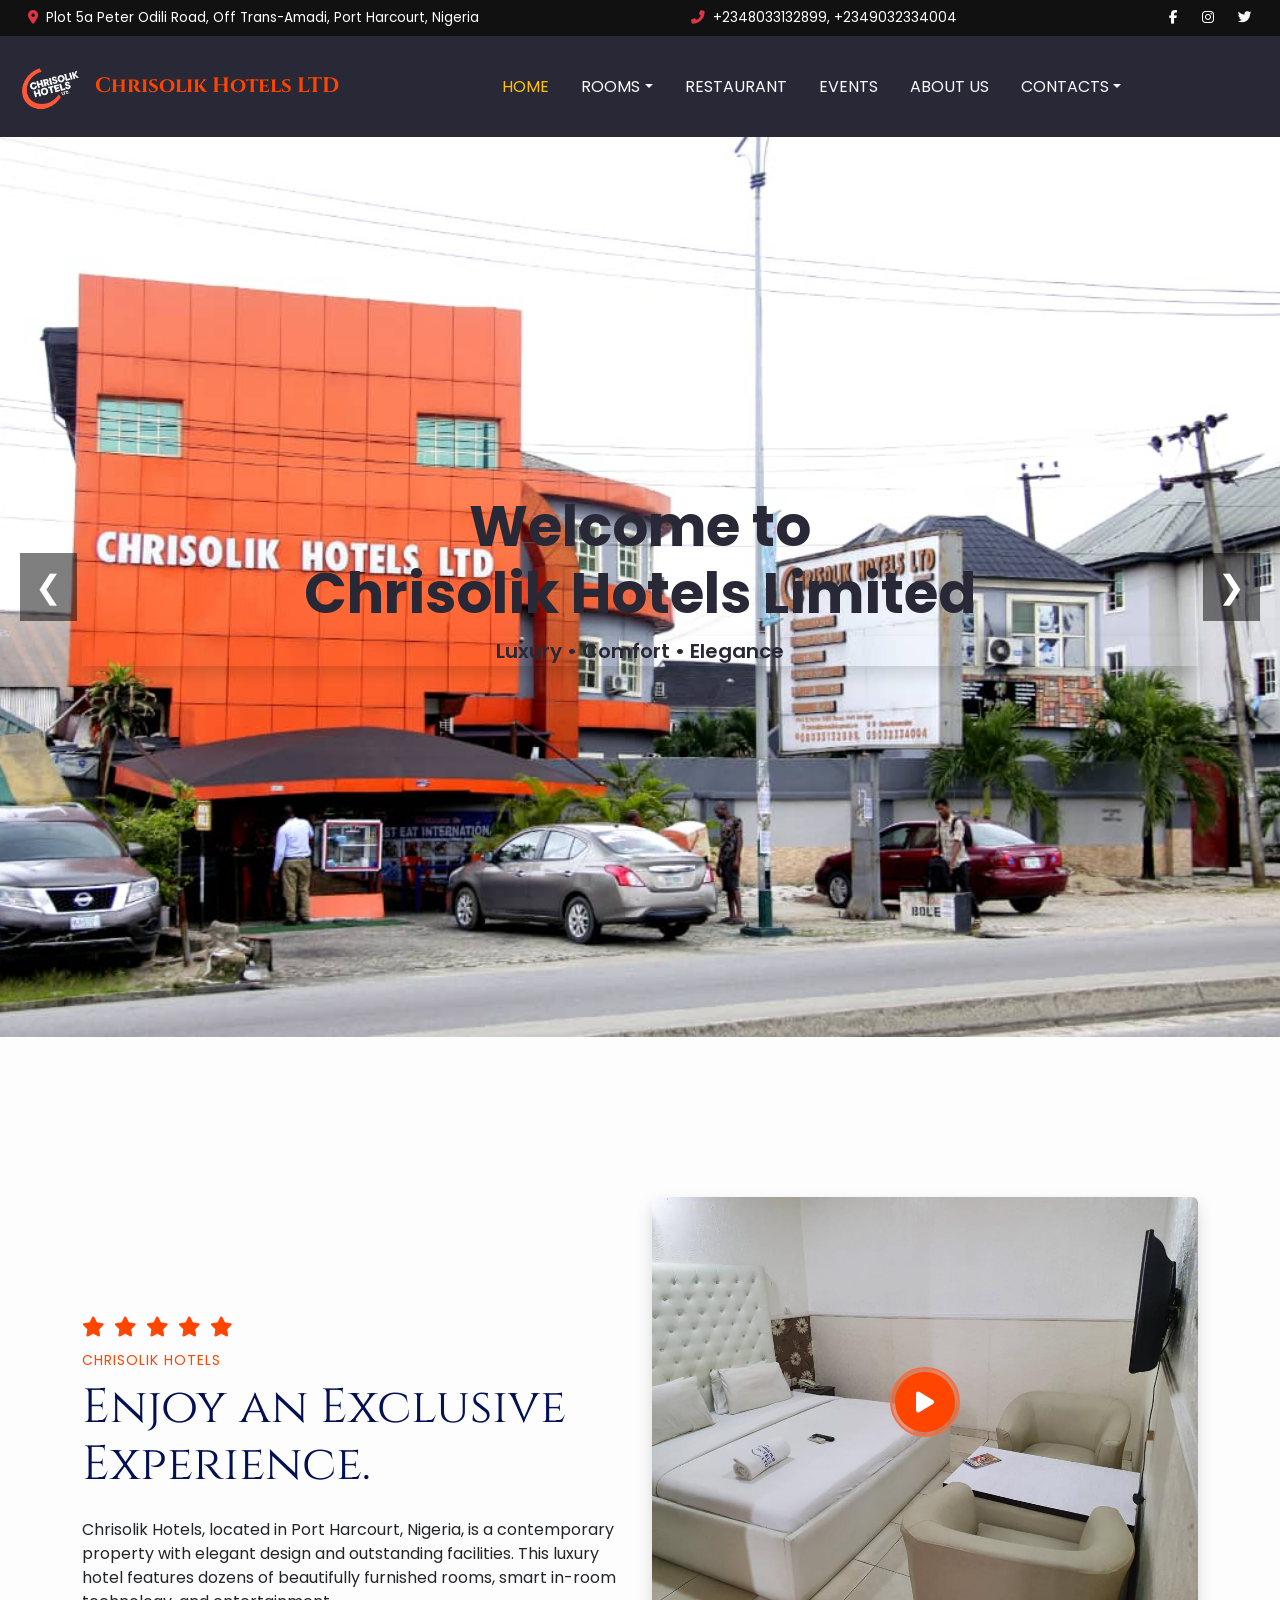
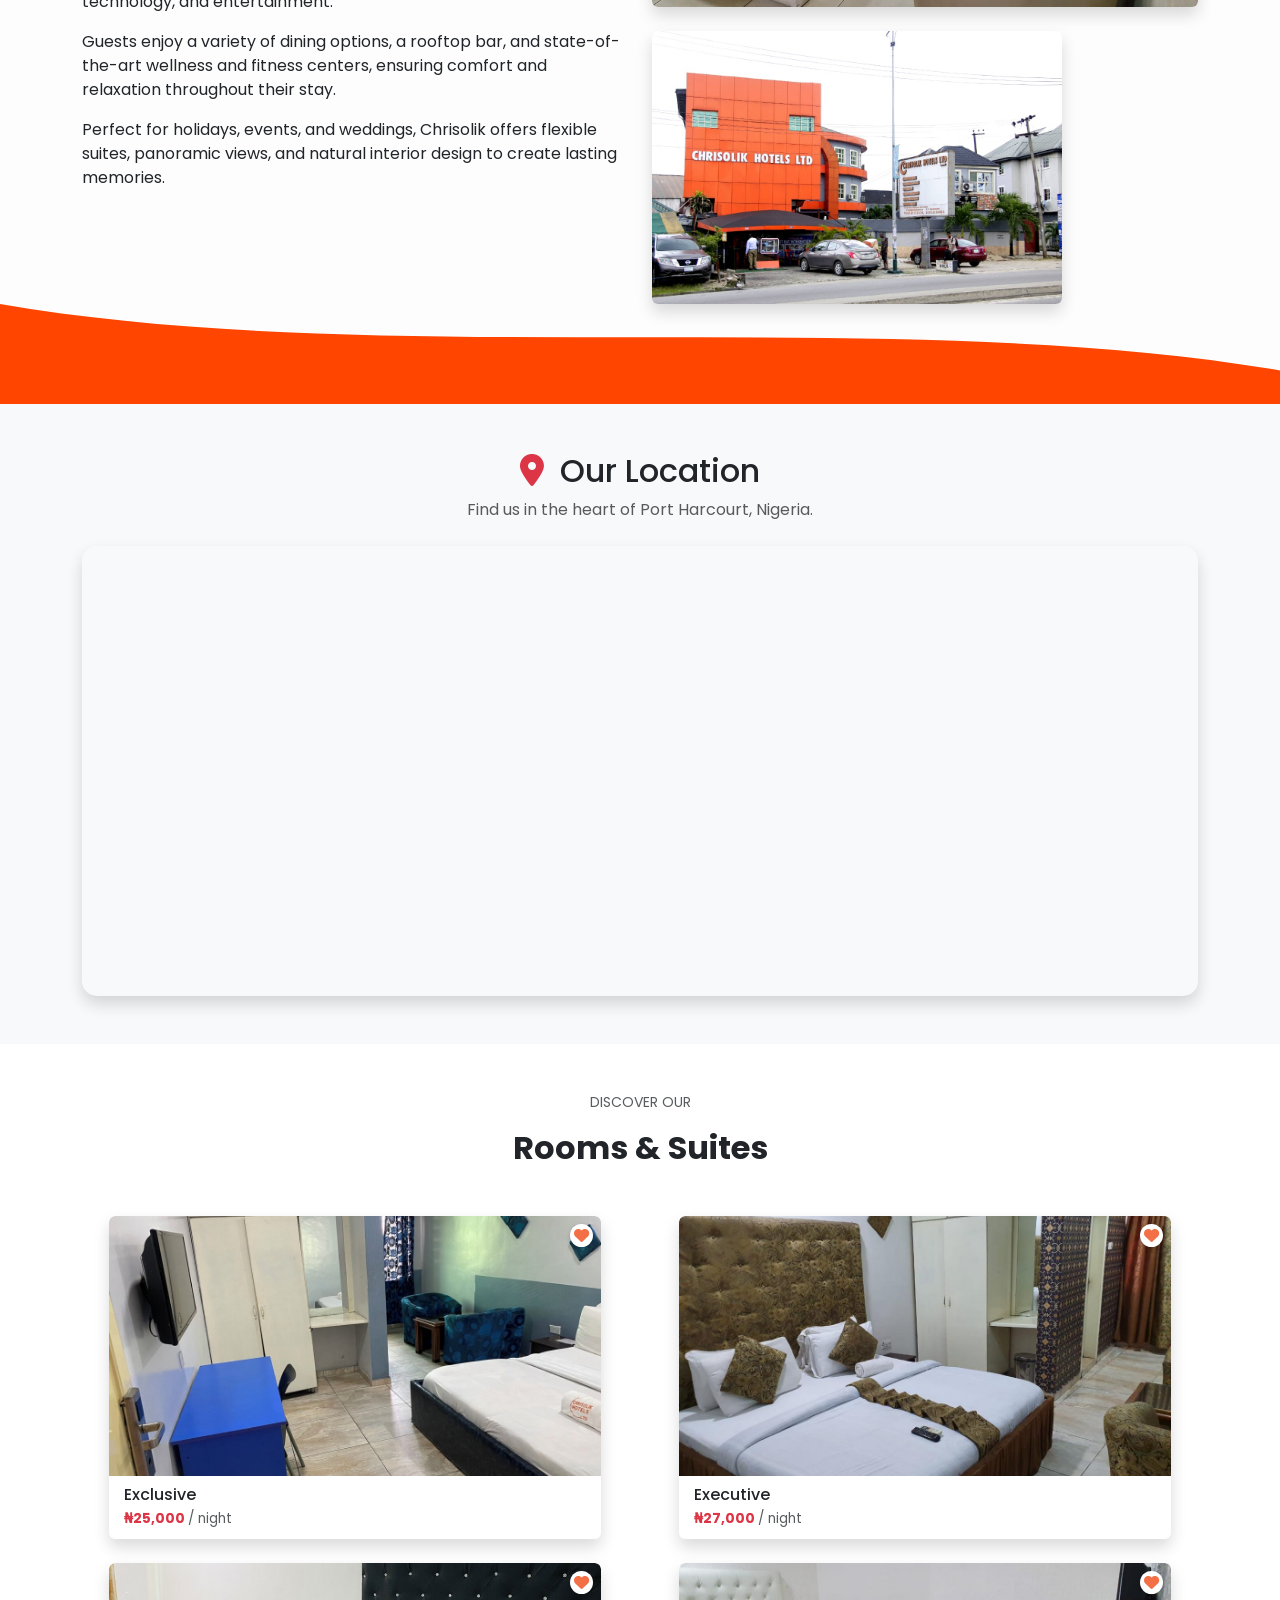
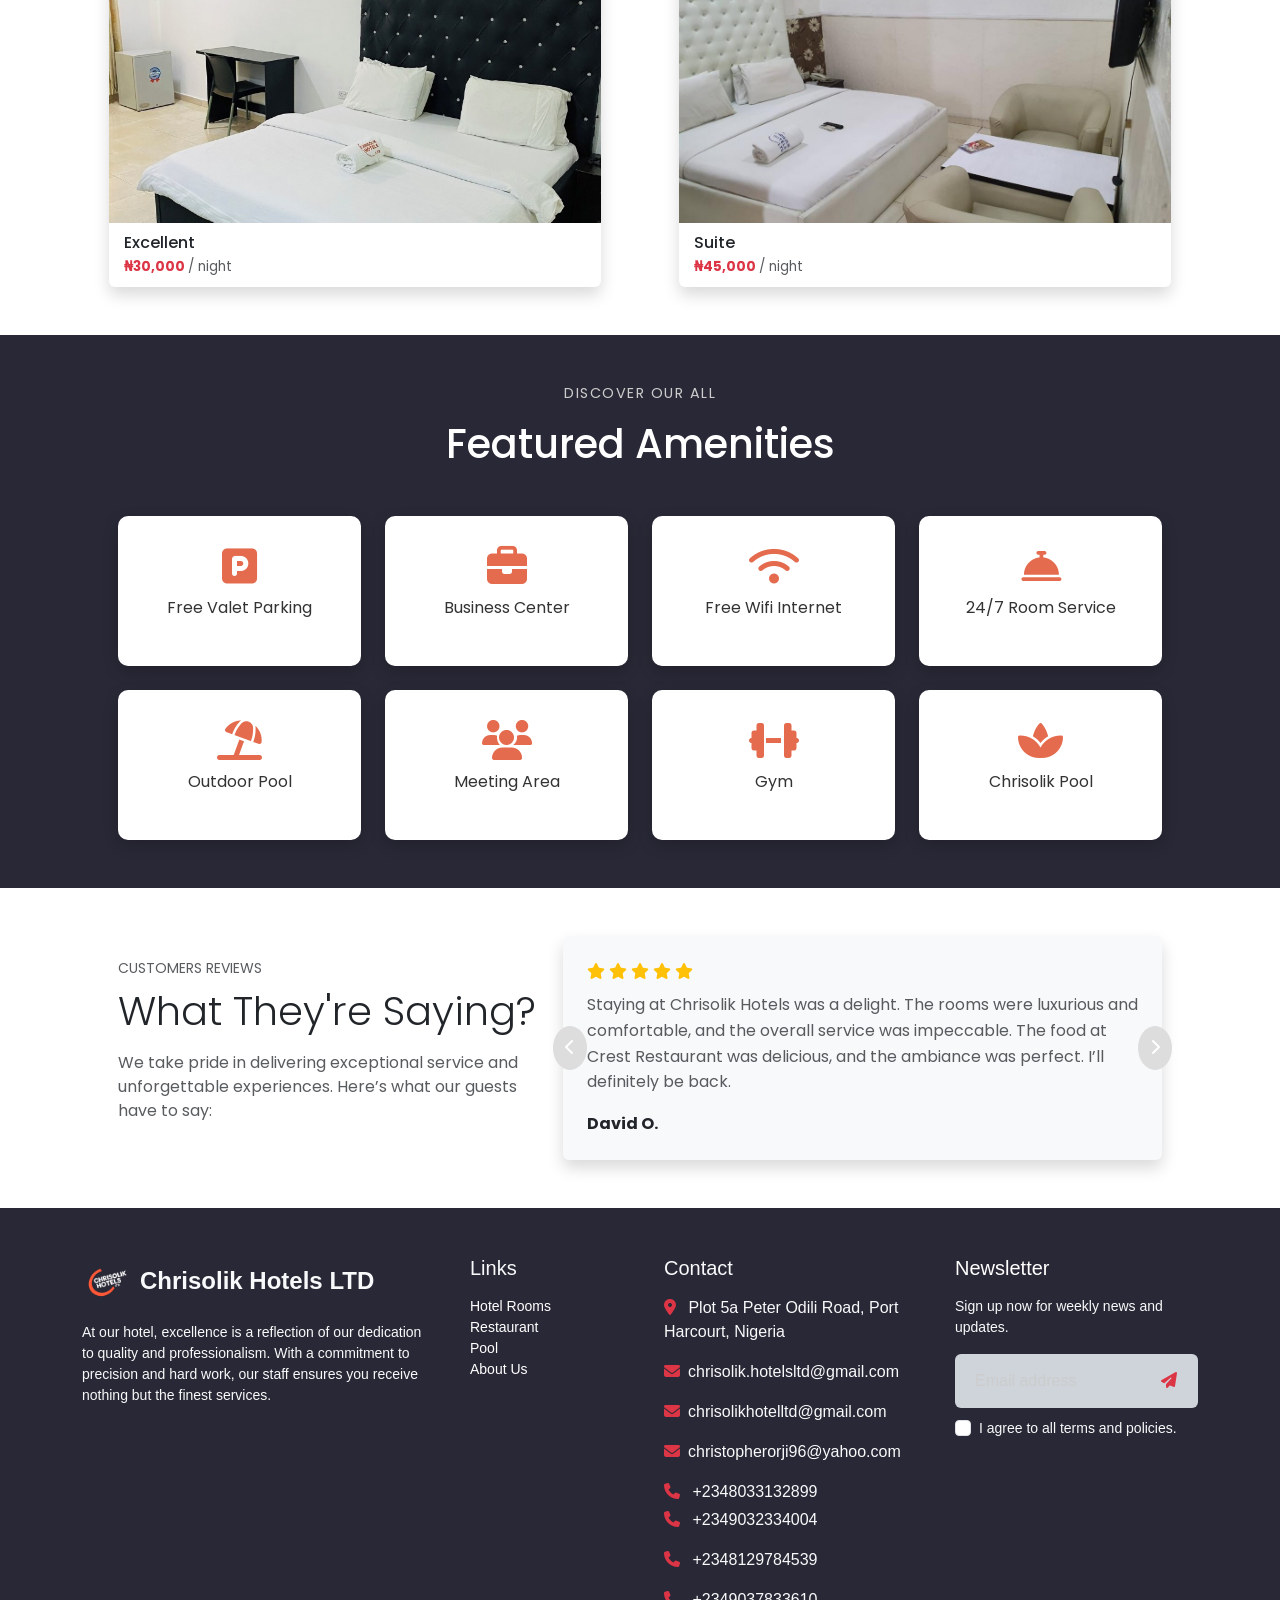
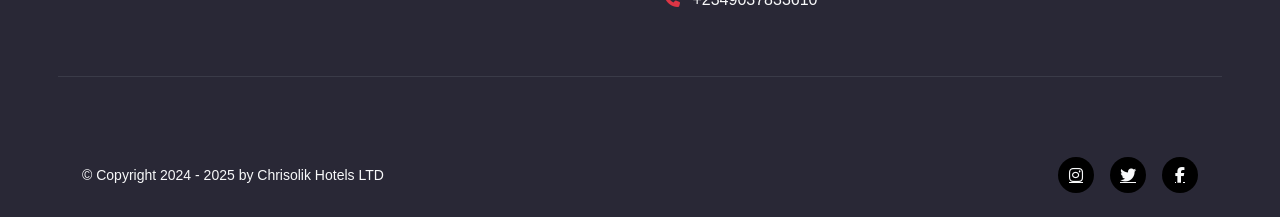
==== commit 7b3f4d84: "updated" ====
--- a/index.html
+++ b/index.html
@@ -15,6 +15,7 @@
   <link href="https://fonts.googleapis.com/css2?family=Cinzel:wght@400;700&family=Poppins:wght@400;500&display=swap" rel="stylesheet">
   <link rel="stylesheet" href="/styles.css">
   <link rel="stylesheet" href="/style.css">
+  <link rel="shortcut icon" href="./images/hot-logo.png" type="image/x-icon">
 </head>
 <body>
 
@@ -31,8 +32,8 @@
     </div>
     <div class="d-flex gap-4">
       <a href="https://www.facebook.com/share/1FcdzPFdBS/?mibextid=wwXIfr" class="text-light" target="_blank"><i class="fab fa-facebook-f" title="facebook"></i></a>
-      <a href="#" class="text-light" target="_blank"><i class="fab fa-instagram" title="instagram"></i></a>
-      <a href="#" class="text-light" target="_blank"><i class="fab fa-twitter" title="X"></i></a>
+      <a href="https://www.instagram.com/chrisolik_hotels_ltd?igsh=dzR3Y3JxdjYyYmxt" class="text-light" target="_blank"><i class="fab fa-instagram" title="instagram"></i></a>
+      <a href="https://x.com/chrisolikl?s=11" class="text-light" target="_blank"><i class="fab fa-twitter" title="X"></i></a>
     </div>
   </div>
 </div>
@@ -64,7 +65,7 @@
             <li><a class="dropdown-item" href="/exclusive.html">EXCLUSIVE</a></li>
             <li><a class="dropdown-item" href="/executive.html">EXECUTIVE</a></li>
             <li><a class="dropdown-item" href="/room-details.html">EXCELLENT</a></li>
-            <li><a class="dropdown-item" href="/suit.html">SUIT</a></li>
+            <li><a class="dropdown-item" href="/suit.html">SUITE</a></li>
           </ul>
         </li>
         <li class="nav-item"><a class="nav-link text-light" href="#">Restaurant</a></li>
@@ -317,7 +318,7 @@
               <i class="fas fa-heart favorite-icon"></i>
             </div>
             <div class="card-body">
-              <h5 class="card-title">Suit</h5>
+              <h5 class="card-title">Suite</h5>
               <p class="card-text text-danger fw-bold">₦45,000 <span class="text-muted fw-normal">/ night</span></p>
             </div>
           </div>
@@ -587,8 +588,8 @@
     <div class="d-flex justify-content-between flex-wrap align-items-center pt-3">
       <p class="mb-0 small text-light">© Copyright 2024 - 2025 by Chrisolik Hotels LTD</p>
       <div class="social-icons d-flex gap-3">
-        <a href="#" class="text-light bg-black rounded-circle p-2" target="_blank"><i class="fab fa-instagram"></i></a>
-        <a href="#" class="text-light bg-black rounded-circle p-2" target="_blank"><i class="fab fa-twitter"></i></a>
+        <a href="https://www.instagram.com/chrisolik_hotels_ltd?igsh=dzR3Y3JxdjYyYmxt" class="text-light bg-black rounded-circle p-2" target="_blank"><i class="fab fa-instagram"></i></a>
+        <a href="https://x.com/chrisolikl?s=11" class="text-light bg-black rounded-circle p-2" target="_blank"><i class="fab fa-twitter"></i></a>
         <a href="https://www.facebook.com/share/1FcdzPFdBS/?mibextid=wwXIfr" target="_blank" class="text-light bg-black rounded-circle p-2"><i class="fab fa-facebook-f"></i></a>
       </div>
     </div>
--- a/styles.css
+++ b/styles.css
@@ -225,6 +225,20 @@
   justify-content: center;
   color: white;
   animation: zoomEffect 8s ease-in-out infinite;
+}
+@media (max-width: 768px) {
+  .hero-slide{
+    min-height: 40vh;
+    background-size: cover;
+    background-position: center;
+    background-color: transparent;
+  }
+  .hero-slide .container h1{
+    font-size: 1.5rem;
+  }
+  .hero-slide .container p{
+    font-size: 0.9rem
+  }
 }
 
 @keyframes zoomEffect {
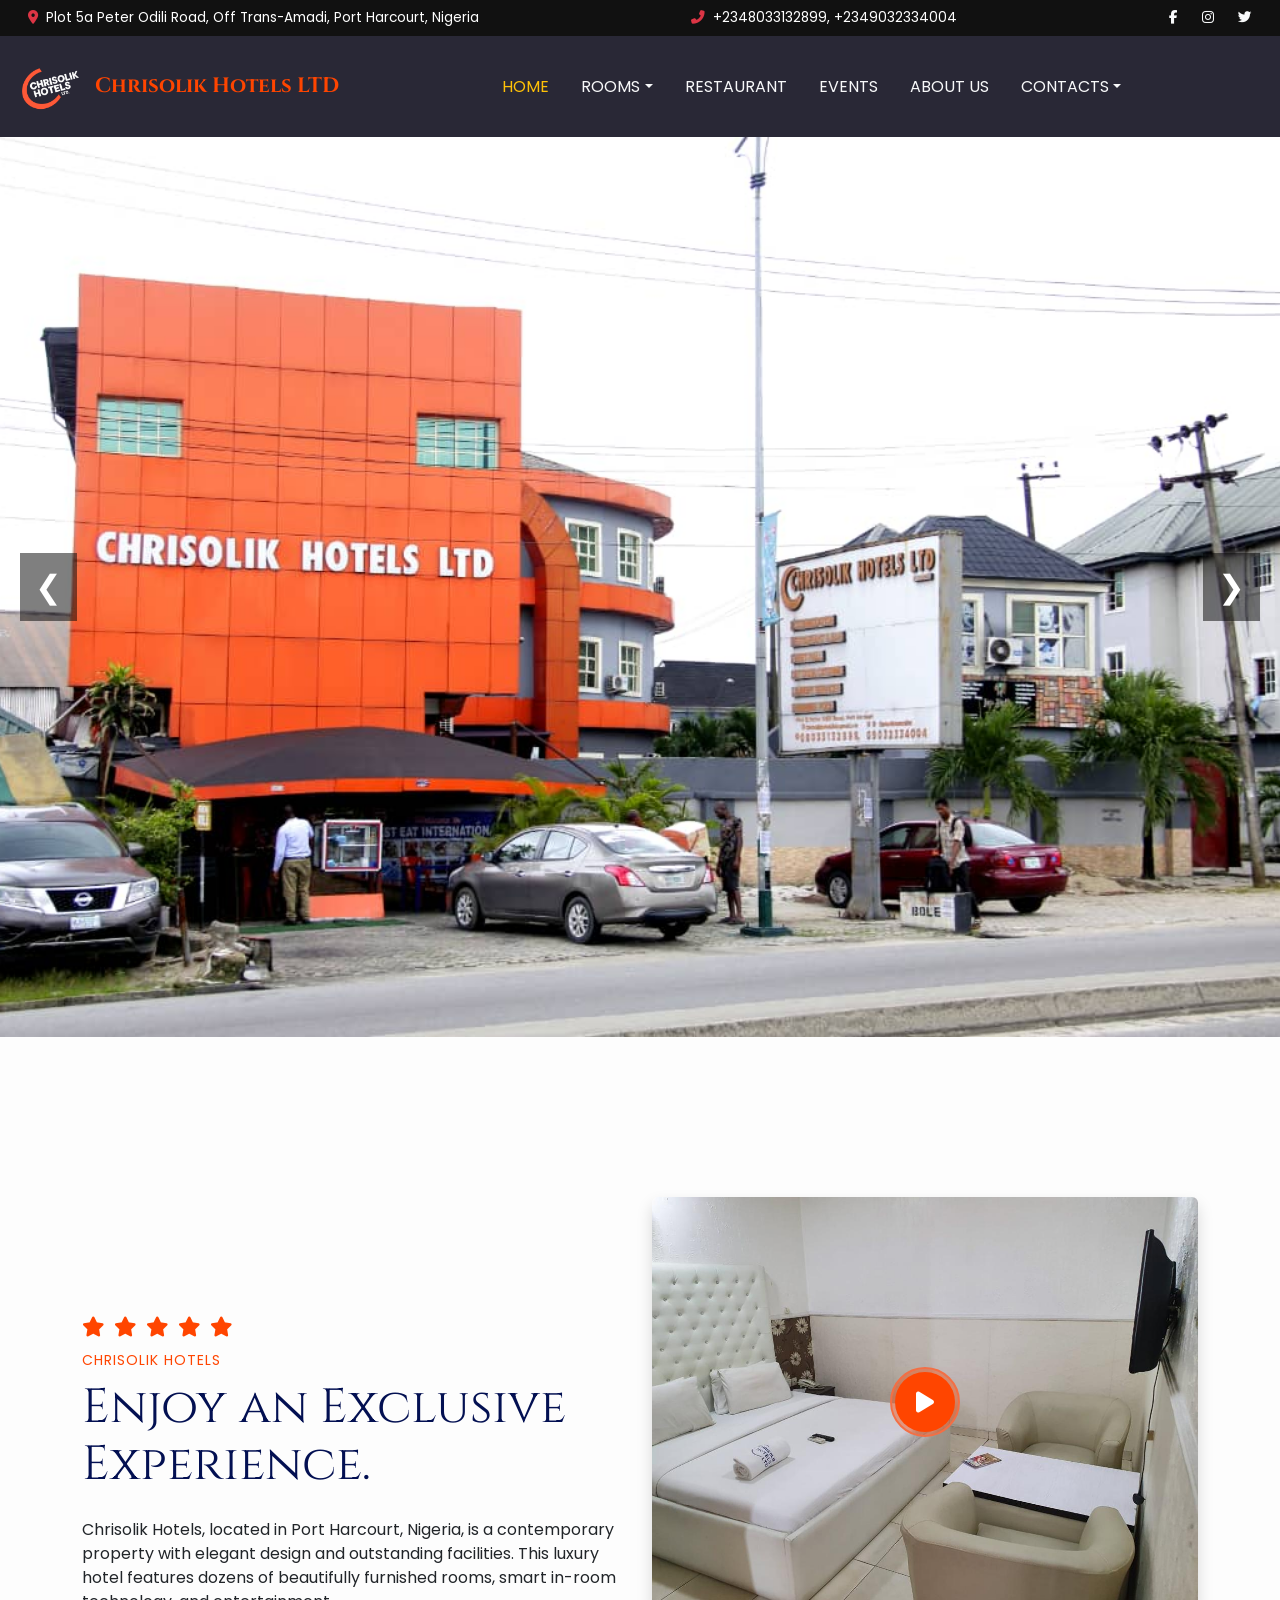
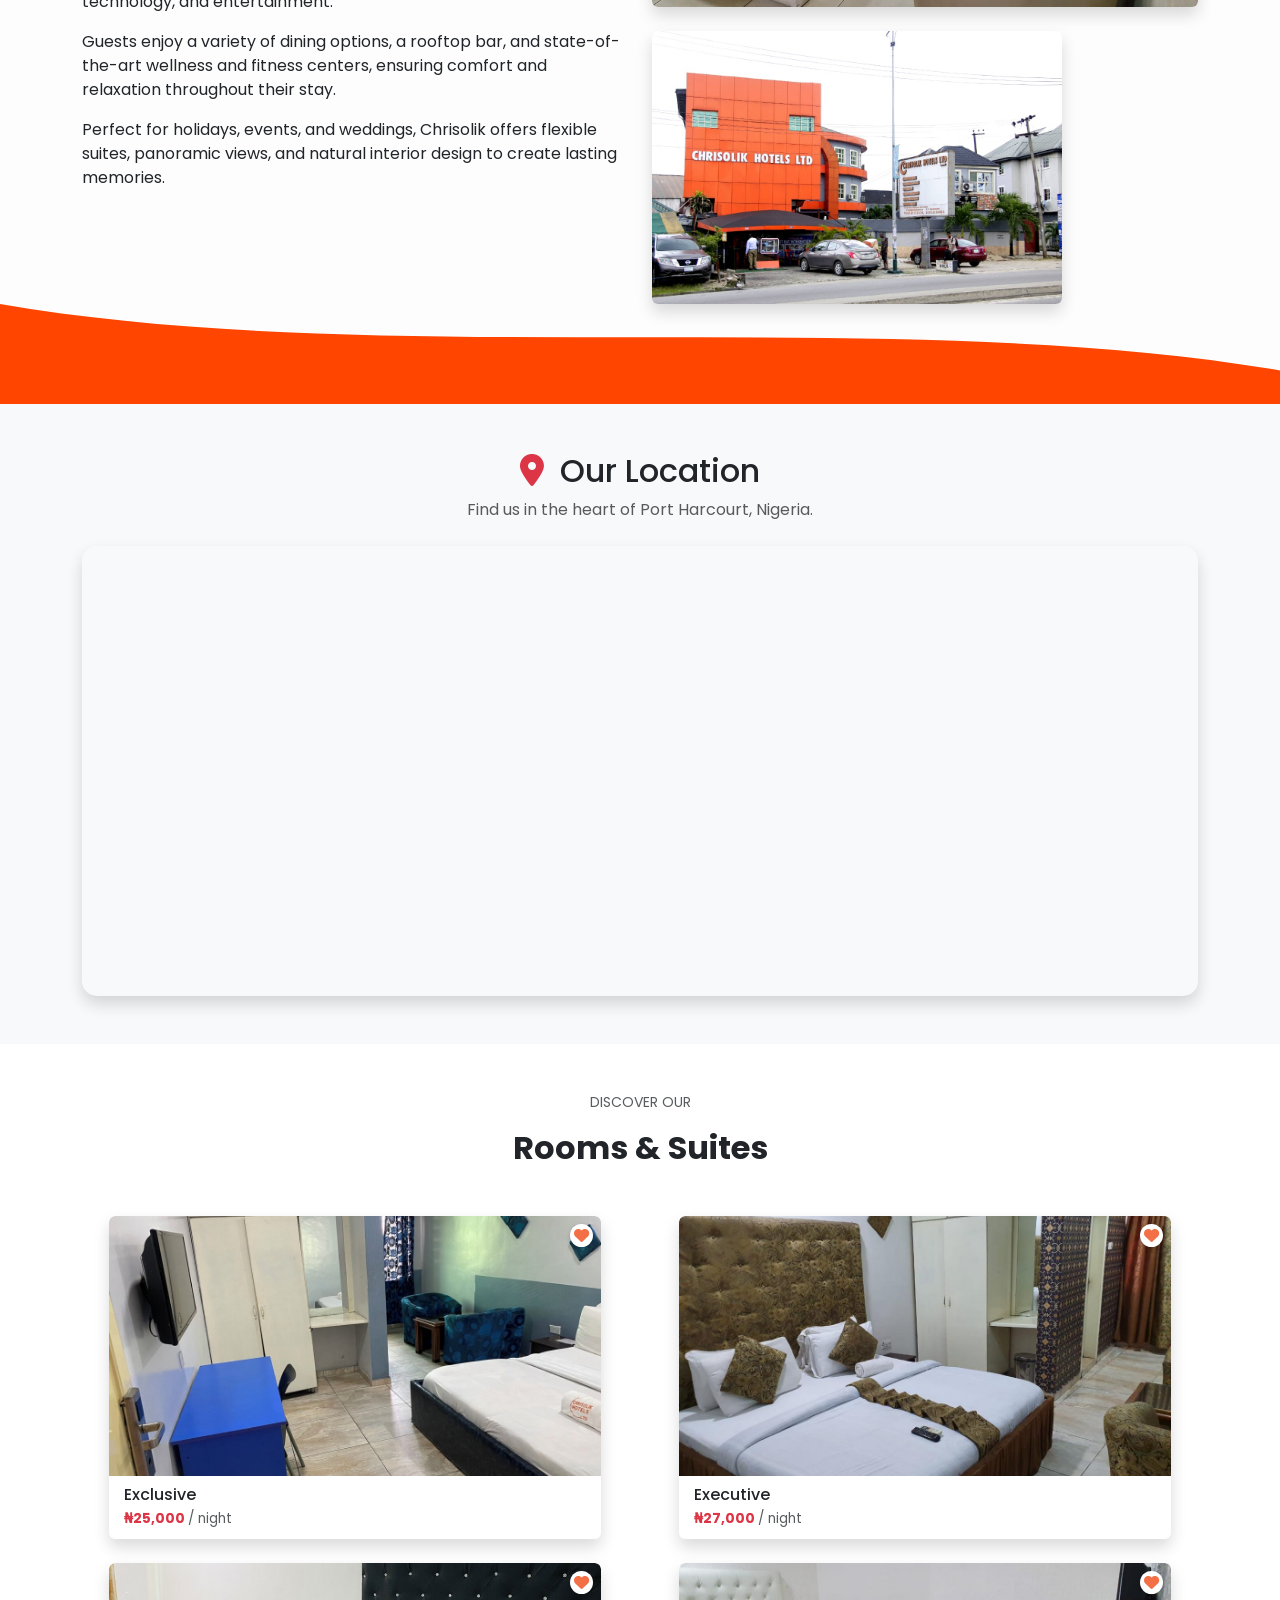
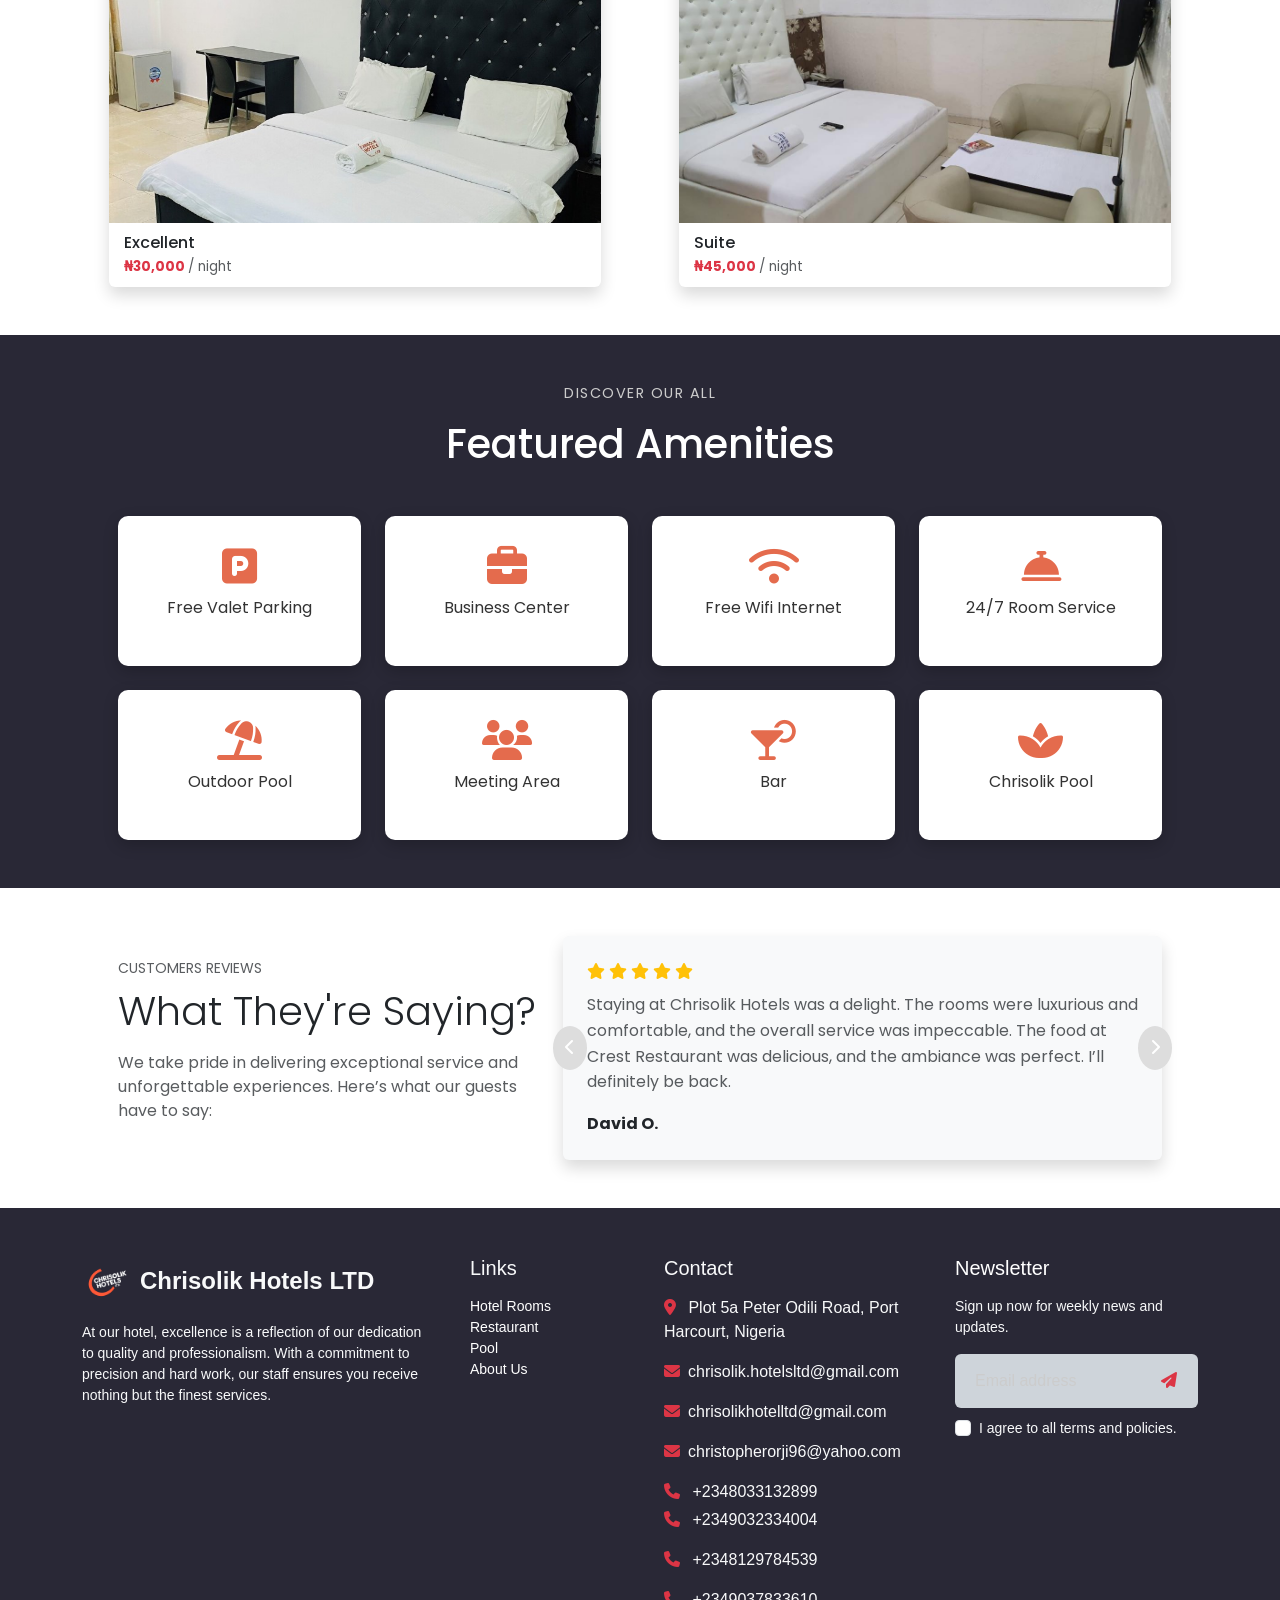
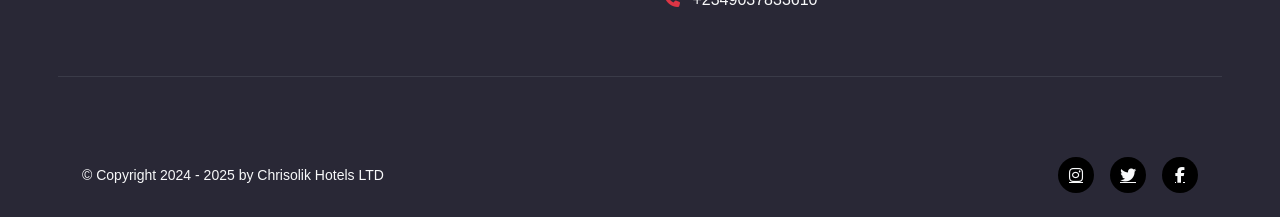
==== commit 633667e4: "update" ====
--- a/index.html
+++ b/index.html
@@ -91,13 +91,14 @@
     <div class="carousel-inner">
 
       <div class="carousel-item active">
-        <div class="hero-slide" style="background-image: url('/images/out1.JPG');">
-          <div class="container text-center lead-1">
-            <h1 class="display-4 fw-bold">Welcome to <br>Chrisolik Hotels Limited</h1>
-            <p class="lead fw-semibold shadow">Luxury • Comfort • Elegance</p>
-          </div>
-        </div>
-      </div>
+     <div class="hero-slide" style="background-image: url('/images/out1.JPG');">
+      <div class="container text-center lead-1">
+      <!-- <h1 class="display-4 fw-bold three-d-text">Welcome to <br>Chrisolik Hotels Limited</h1> -->
+      <!-- <p class="lead fw-semibold three-d-subtext">Luxury • Comfort • Elegance</p> -->
+      </div>
+  </div>
+</div>
+
 
       <!-- Repeat for all images -->
       <div class="carousel-item">
@@ -376,8 +377,8 @@
       </div>
       <div class="col-6 col-md-3">
         <div class="amenity-box">
-          <i class="fas fa-dumbbell amenity-icon"></i>
-          <p>Gym</p>
+          <i class="fas fa-cocktail amenity-icon"></i>
+          <p>Bar</p>
         </div>
       </div>
       <div class="col-6 col-md-3">
--- a/style.css
+++ b/style.css
@@ -339,4 +339,21 @@
 }
 .lead-1{
   color: #292836;
-}+}
+.three-d-text {
+  color: rgb(10, 209, 186);
+  text-shadow:
+    1px 1px 0 #000,
+    2px 2px 0 #000,
+    3px 3px 0 #000,
+    4px 4px 0 #000;
+  transform: perspective(500px) rotateX(5deg);
+}
+
+.three-d-subtext {
+  color: rgb(10, 209, 186);
+  text-shadow:
+    1px 1px 2px #000,
+    2px 2px 4px #333;
+  transform: perspective(500px) rotateX(3deg);
+}
